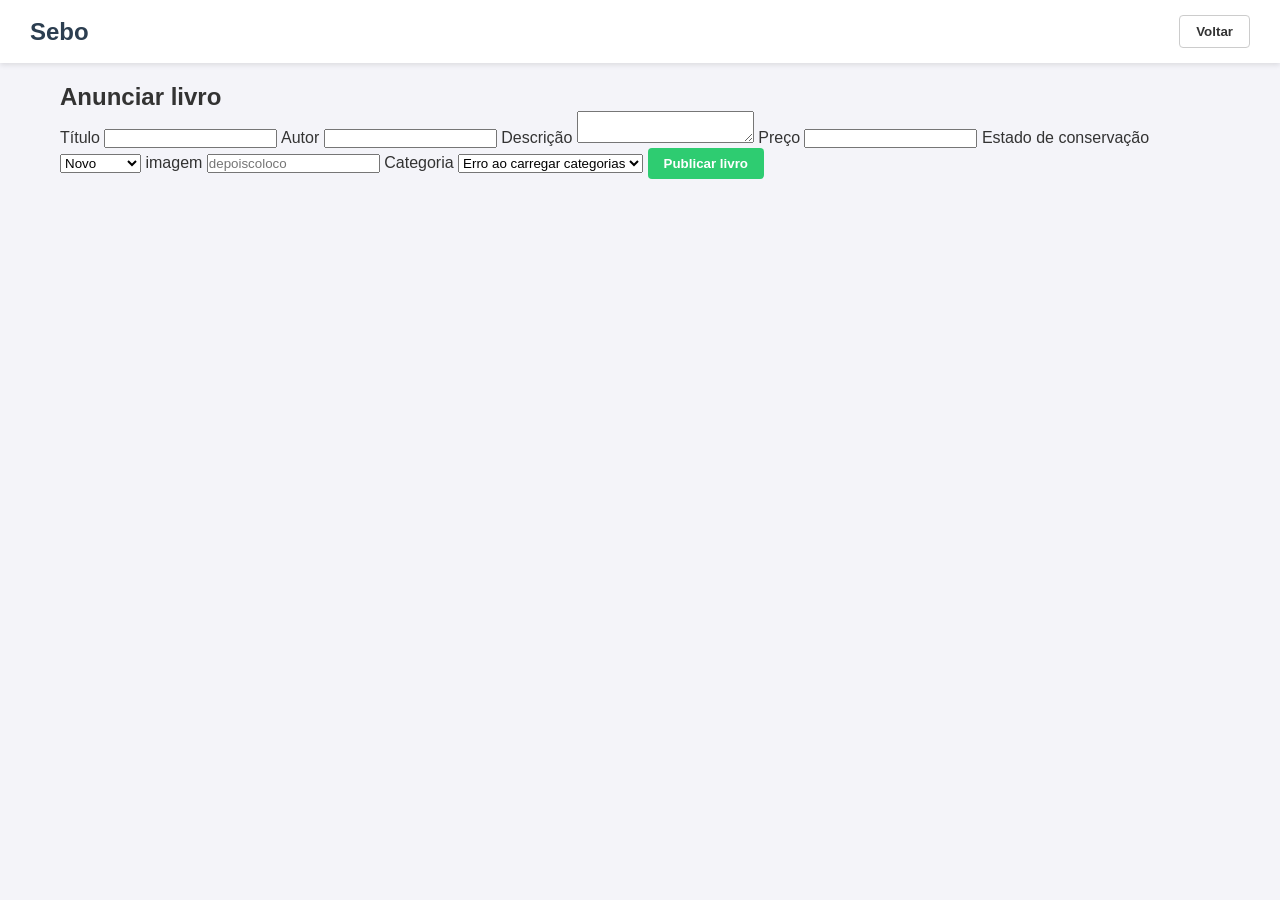
==== src/main/resources/static/anunciar.html @ da5d15d5 "frontend+ajustes+" ====
<!DOCTYPE html>
<html lang="pt-BR">

<head>
    <meta charset="UTF-8">
    <meta name="viewport" content="width=device-width, initial-scale=1.0">

    <title>Anunciar livro</title>

    <link rel="stylesheet" href="style.css">
</head>

<body>

    <header class="topo">

        <div class="logo">
         
            <h1>Sebo</h1>
        </div>

        <div class="acoes">
            <button class="btn-secundario" onclick="window.location.href='/'">
                Voltar
            </button>
        </div>

    </header>

    <main>

        <section class="formulario-section">

            <div class="formulario">

                <h2>Anunciar livro</h2>

                

                <form id="form-anuncio">

                    <label for="titulo">Título</label>
                    <input
                        type="text"
                        id="titulo"
                        
                    >

                    <label for="autor">Autor</label>
                    <input
                        type="text"
                        id="autor"
                        
                    >

                    <label for="descricao">Descrição</label>
                    <textarea
                        id="descricao"
                        
                    ></textarea>

                    <label for="preco">Preço</label>
                    <input
                        type="number"
                        id="preco"
                        step="0.01"
                        min="0"
                        required
                    >

                    <label for="estadoConservacao">Estado de conservação</label>
                    <select id="estadoConservacao" required>
                        
                        <option value="Novo">Novo</option>
                        <option value="Excelente">Excelente</option>
                        <option value="Bom">Bom</option>
                        <option value="Regular">Regular</option>
                        <option value="Ruim">Ruim</option>
                    </select>

                    <label for="imagem">imagem</label>
                    <input
                        type="text"
                        id="imagem"
                        placeholder="depoiscoloco"    
                    >

                    <label for="categoria">Categoria</label>
                    <select id="categoria" required>
                        <option value="">Carregando categorias..</option>
                    </select>

                    <button type="submit" class="btn-principal">
                        Publicar livro
                    </button>

                </form>

                <p id="mensagem"></p>

            </div>

        </section>

    </main>

    <script src="anunciar.js"></script>

</body>

</html>
---- src/main/resources/static/style.css ----
* {
    margin: 0;
    padding: 0;
    box-sizing: border-box;
    font-family: 'Segoe UI', Tahoma, Geneva, Verdana, sans-serif;
}

body {
    background-color: #f4f4f9;
    color: #333;
    display: flex;
    flex-direction: column;
    min-height: 100vh;
}

main {
    flex: 1;
    max-width: 1200px;
    width: 100%;
    margin: 0 auto;
    padding: 20px;
}


.topo {
    background-color: #ffffff;
    display: flex;
    align-items: center;
    justify-content: space-between;
    padding: 15px 30px;
    box-shadow: 0 2px 5px rgba(0, 0, 0, 0.1);
}

.logo h1 {
    font-size: 1.5rem;
    color: #2c3e50;
}


.busca {
    display: flex;
    gap: 8px;
    flex: 1;
    max-width: 400px;
    margin: 0 20px;
}

.busca input {
    width: 100%;
    padding: 8px 12px;
    border: 1px solid #ccc;
    border-radius: 4px;
    outline: none;
}

.busca button {
    padding: 8px 16px;
    background-color: #3498db;
    color: white;
    border: none;
    border-radius: 4px;
    cursor: pointer;
    transition: background 0.3s;
}

.busca button:hover {
    background-color: #2980b9;
}


.acoes {
    display: flex;
    gap: 10px;
}

.btn-principal, .btn-secundario {
    padding: 8px 16px;
    border-radius: 4px;
    font-weight: bold;
    cursor: pointer;
    transition: all 0.3s;
}

.btn-principal {
    background-color: #2ecc71;
    color: white;
    border: none;
}

.btn-principal:hover {
    background-color: #27ae60;
}

.btn-secundario {
    background-color: transparent;
    color: #333;
    border: 1px solid #ccc;
}

.btn-secundario:hover {
    background-color: #e2e2e2;
}


.hero {
    background-color: #eef2f5;
    padding: 40px 20px;
    text-align: center;
    border-radius: 8px;
    margin-bottom: 30px;
}


.livros-section {
    margin-top: 20px;
}

.section-header h2 {
    font-size: 1.4rem;
    margin-bottom: 15px;
    color: #2c3e50;
}


.lista-livros {
    display: grid;
    grid-template-columns: repeat(auto-fill, minmax(200px, 1fr));
    gap: 20px;
}


footer {
    background-color: #2c3e50;
    color: white;
    text-align: center;
    padding: 15px;
    margin-top: 40px;
}
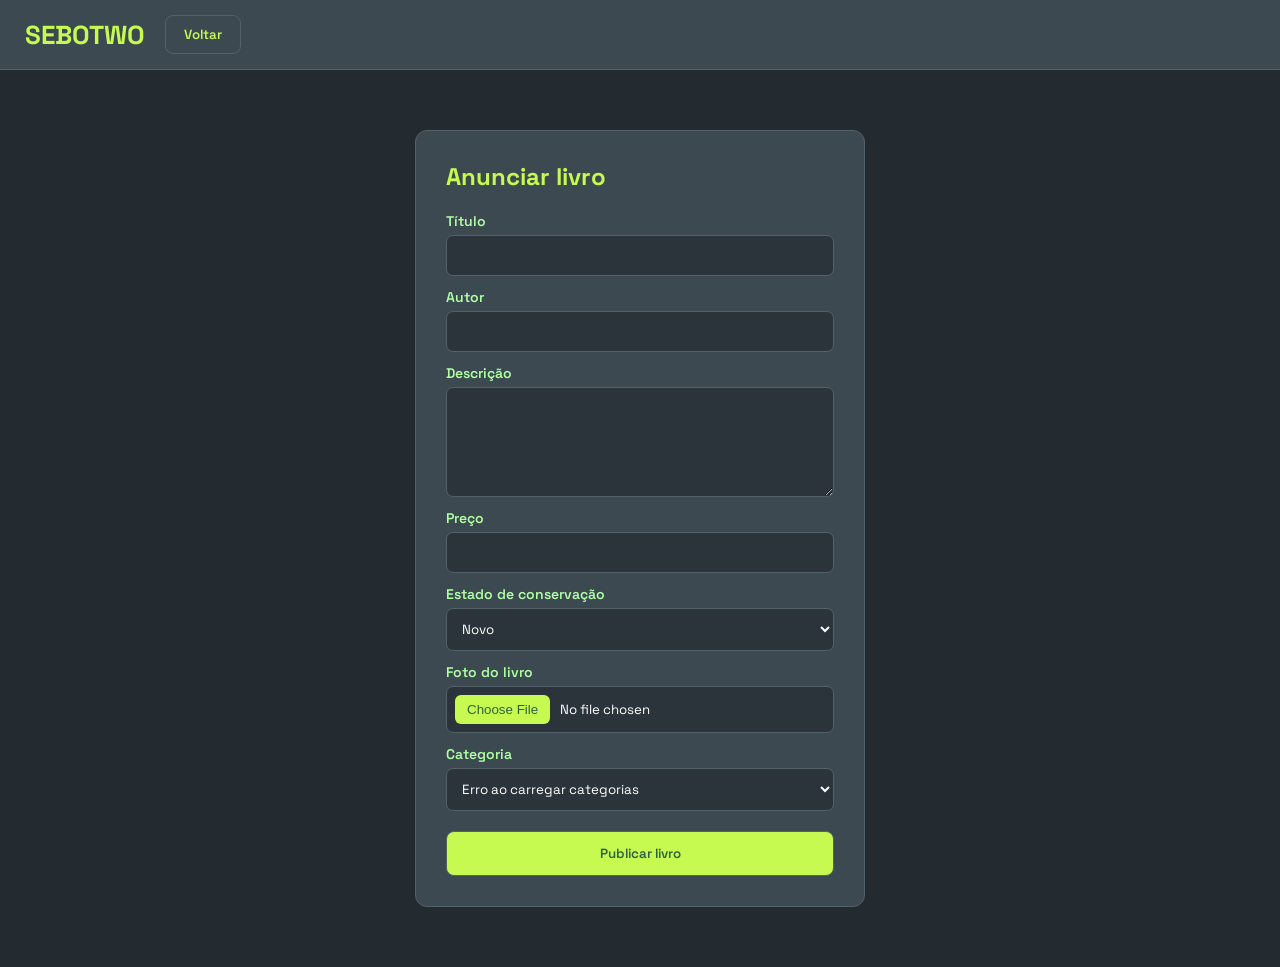
==== commit 28166ac3: "finalizando tudo ainda bem" ====
--- a/src/main/resources/static/anunciar.html
+++ b/src/main/resources/static/anunciar.html
@@ -16,7 +16,7 @@
 
         <div class="logo">
          
-            <h1>Sebo</h1>
+            <h1>SEBOTWO</h1>
         </div>
 
         <div class="acoes">
@@ -78,12 +78,13 @@
                         <option value="Ruim">Ruim</option>
                     </select>
 
-                    <label for="imagem">imagem</label>
+                    <label for="imagem">Foto do livro</label>
                     <input
-                        type="text"
+                        type="file"
                         id="imagem"
-                        placeholder="depoiscoloco"    
+                        accept="image/jpeg,image/png,image/webp"
                     >
+                    <img id="previa" alt="Prévia da foto do livro">
 
                     <label for="categoria">Categoria</label>
                     <select id="categoria" required>
--- a/src/main/resources/static/style.css
+++ b/src/main/resources/static/style.css
@@ -1,139 +1,635 @@
+@import url('https://fonts.googleapis.com/css2?family=Space+Grotesk:wght@400;500;600;700&display=swap');
 
 * {
-    margin: 0;
-    padding: 0;
-    box-sizing: border-box;
-    font-family: 'Segoe UI', Tahoma, Geneva, Verdana, sans-serif;
-}
+  box-sizing: border-box;
+  }
 
 body {
-    background-color: #f4f4f9;
-    color: #333;
-    display: flex;
-    flex-direction: column;
-    min-height: 100vh;
+margin: 0;
+min-height: 100vh;
+display: flex;
+flex-direction: column;
+font-family: 'Space Grotesk', sans-serif;
+background: #232b30;
+color: #f4f9f1;
 }
 
 main {
-    flex: 1;
-    max-width: 1200px;
-    width: 100%;
-    margin: 0 auto;
-    padding: 20px;
-}
-
+width: 100%;
+max-width: 1100px;
+margin: auto;
+padding: 20px;
+flex: 1;
+}
+
+img {
+max-width: 100%;
+display: block;
+}
+
+a {
+color: #b0ffa4;
+text-decoration: none;
+}
+
+a:hover {
+color: #c7fa50;
+}
+
+h1, h2, h3 {
+margin: 0;
+}
+
+p {
+margin: 0;
+}
+
+button {
+padding: 10px 18px;
+border: 1px solid #53616a;
+border-radius: 8px;
+font-family: inherit;
+font-weight: 600;
+cursor: pointer;
+}
+
+.btn-principal {
+background: #c7fa50;
+color: #2f613e;
+
+}
+
+.btn-principal:hover {
+background: #b0ffa4;
+}
+
+.btn-secundario {
+background: transparent;
+color: #c7fa50;
+}
+
+.btn-secundario:hover {
+background: #303a40;
+}
 
 .topo {
-    background-color: #ffffff;
-    display: flex;
-    align-items: center;
-    justify-content: space-between;
-    padding: 15px 30px;
-    box-shadow: 0 2px 5px rgba(0, 0, 0, 0.1);
+display: flex;
+align-items: center;
+gap: 20px;
+padding: 15px 25px;
+background: #3d4951;
+border-bottom: 1px solid #53616a;
 }
 
 .logo h1 {
-    font-size: 1.5rem;
-    color: #2c3e50;
-}
-
+color: #c7fa50;
+font-size: 26px;
+}
 
 .busca {
-    display: flex;
-    gap: 8px;
-    flex: 1;
-    max-width: 400px;
-    margin: 0 20px;
+display: flex;
+gap: 8px;
+flex: 1;
+max-width: 510px;
+margin: auto;
 }
 
 .busca input {
-    width: 100%;
-    padding: 8px 12px;
-    border: 1px solid #ccc;
-    border-radius: 4px;
-    outline: none;
+flex: 1;
+padding: 10px 14px;
+background: #2b343a;
+color: white;
+border: 1px solid #53616a;
+border-radius: 8px;
+font-family: inherit;
+}
+
+.busca input:focus {
+outline: none;
+border-color: #c7fa50;
 }
 
 .busca button {
-    padding: 8px 16px;
-    background-color: #3498db;
-    color: white;
-    border: none;
-    border-radius: 4px;
-    cursor: pointer;
-    transition: background 0.3s;
-}
-
-.busca button:hover {
-    background-color: #2980b9;
-}
-
+background: #b7eb8a;
+color: #2f613e;
+}
 
 .acoes {
-    display: flex;
-    gap: 10px;
-}
-
-.btn-principal, .btn-secundario {
-    padding: 8px 16px;
-    border-radius: 4px;
-    font-weight: bold;
-    cursor: pointer;
-    transition: all 0.3s;
-}
-
-.btn-principal {
-    background-color: #2ecc71;
-    color: white;
-    border: none;
-}
-
-.btn-principal:hover {
-    background-color: #27ae60;
-}
-
-.btn-secundario {
-    background-color: transparent;
-    color: #333;
-    border: 1px solid #ccc;
-}
-
-.btn-secundario:hover {
-    background-color: #e2e2e2;
-}
+display: flex;
+gap: 8px;
+}
+
 
 
 .hero {
-    background-color: #eef2f5;
-    padding: 40px 20px;
-    text-align: center;
-    border-radius: 8px;
-    margin-bottom: 30px;
-}
-
+  position: relative;
+  isolation: isolate;
+  overflow: hidden;
+  display: flex;
+  align-items: center;
+  margin: 18px 0 40px;
+  padding: 72px;
+
+  border: 1px solid rgba(112, 188, 89, 0.8);
+  border-radius: 12px;
+  box-shadow: 0 40px 80px -40px rgb(56, 90, 68);
+}
+
+.hero-video {
+  position: absolute;
+  inset: 0;
+  z-index: -2;
+  width: 100%;
+  height: 100%;
+  object-fit: cover;
+  pointer-events: none;
+}
+
+
+.hero::before {
+  content: "";
+  position: absolute;
+  inset: 0;
+  z-index: -1;
+  background:
+    linear-gradient(90deg, rgba(10, 33, 17, 0.92)0%, rgba(24, 32, 36, 0.6) 70%, rgba(24, 32, 36, 0.2) 100%),
+    linear-gradient(0deg, rgba(24, 32, 36, 0.55), transparent 95%);
+}
+
+
+.hero > div {
+  max-width: 560px;
+}
+
+
+
+
+
+
+.hero p {
+  max-width: 46ch;
+  margin-bottom: 28px;
+  color: var(--texto-2);
+  font-size: 18px;
+  line-height: 1.55;
+}
+
+.hero .btn-principal,
+.hero button {
+  padding: 14px 28px;
+  font-size: 15px;
+   
+}
+.botoes-hero {
+display: flex; gap: 15px; 
+}
 
 .livros-section {
-    margin-top: 20px;
+margin-top: 20px;
+}
+
+.section-header {
+margin-bottom: 20px;
 }
 
 .section-header h2 {
-    font-size: 1.4rem;
-    margin-bottom: 15px;
-    color: #2c3e50;
-}
-
+color: #c7fa50;
+font-size: 26px;
+}
+
+.section-header p {
+color: #aeb7b2;
+margin-top: 5px;
+}
 
 .lista-livros {
-    display: grid;
-    grid-template-columns: repeat(auto-fill, minmax(200px, 1fr));
-    gap: 20px;
-}
+display: grid;
+grid-template-columns: repeat(auto-fill, minmax(210px, 1fr));
+gap: 20px;
+}
+
+.lista-livros > p {
+text-align: center;
+padding: 30px;
+color: #aeb7b2;
+}
+
+.livro-card {
+overflow: hidden;
+background: #3d4951;
+border: 1px solid #53616a;
+border-radius: 12px;
+cursor: pointer;
+}
+
+.livro-card:hover {
+border-color: #c7fa50;
+}
+
+.livro-imagem {
+aspect-ratio: 3 / 4;
+display: flex;
+align-items: center;
+justify-content: center;
+background: #2b343a;
+}
+
+.livro-imagem img {
+width: 100%;
+height: 100%;
+object-fit: cover;
+}
+
+.livro-imagem span {
+color: #b0ffa4;
+}
+
+.livro-info {
+padding: 14px;
+background: #3d4951;
+border-top: 1px solid #53616a;
+}
+
+.livro-info h3 {
+color: #f4f9f1;
+font-size: 16px;
+margin-bottom: 5px;
+}
+
+.livro-info p {
+color: #aeb7b2;
+font-size: 13px;
+margin-bottom: 4px;
+}
+
+.livro-info .autor {
+color: #b0ffa4;
+}
+
+.livro-info .preco {
+color: #c7fa50;
+font-size: 19px;
+font-weight: bold;
+margin-top: 8px;
+}
+
+.livro-info .conservacao {
+font-size: 12px;
+}
+
+
+.formulario-section {
+display: flex;
+justify-content: center;
+padding: 40px 0;
+}
+
+.formulario {
+width: 100%;
+max-width: 450px;
+padding: 30px;
+background: #3d4951;
+border: 1px solid #53616a;
+border-radius: 12px;
+}
+
+.formulario h2 {
+color: #c7fa50;
+margin-bottom: 8px;
+}
+
+.formulario > p:first-of-type {
+color: #aeb7b2;
+font-size: 14px;
+margin-bottom: 20px;
+}
+
+.formulario form {
+display: flex;
+flex-direction: column;
+}
+
+.formulario label {
+margin: 12px 0 5px;
+color: #b0ffa4;
+font-size: 14px;
+font-weight: 600;
+}
+
+.formulario input,
+.formulario select,
+.formulario textarea {
+width: 100%;
+padding: 11px;
+background: #2b343a;
+color: white;
+border: 1px solid #53616a;
+border-radius: 7px;
+font-family: inherit;
+}
+
+.formulario input:focus,
+.formulario select:focus,
+.formulario textarea:focus {
+outline: none;
+border-color: #c7fa50;
+}
+
+.formulario textarea {
+min-height: 110px;
+resize: vertical;
+}
+
+.formulario input[type="file"] {
+padding: 8px;
+}
+
+.formulario input[type="file"]::file-selector-button {
+padding: 7px 12px;
+margin-right: 10px;
+background: #c7fa50;
+color: #2f613e;
+border: none;
+border-radius: 6px;
+cursor: pointer;
+}
+
+#previa {
+display: none;
+width: 180px;
+aspect-ratio: 3 / 4;
+object-fit: cover;
+margin-top: 10px;
+border-radius: 8px;
+}
+
+#estado-lista {
+display: block;
+}
+
+.formulario form .btn-principal {
+width: 100%;
+margin-top: 20px;
+padding: 13px;
+}
+
+.formulario > p:last-child {
+margin-top: 16px;
+text-align: center;
+color: #aeb7b2;
+font-size: 14px;
+}
+
+
+#mensagem {
+margin-top: 15px;
+text-align: center;
+color: #b0ffa4;
+font-size: 14px;
+}
+
+#mensagem.erro,
+#mensagem.error {
+color: #ff9c8a;
+}
+
+#mensagem:empty {
+display: none;
+}
+
+
+
+
+.detalhes-livro {
+margin-top: 30px;
+}
+
+.detalhes-livro > p {
+text-align: center;
+padding: 40px;
+color: #aeb7b2;
+}
+
+
+
+.livro-detalhe {
+display: grid;
+grid-template-columns: 320px 1fr;
+gap: 30px;
+padding: 25px;
+background: #3d4951;
+border: 1px solid #53616a;
+border-radius: 12px;
+}
+
+.livro-detalhe-imagem {
+aspect-ratio: 3 / 4;
+display: flex;
+align-items: center;
+justify-content: center;
+overflow: hidden;
+background: #2b343a;
+border-radius: 8px;
+color: #b0ffa4;
+}
+
+
+
+
+.livro-detalhe-imagem img {
+width: 100%;
+height: 100%;
+object-fit: cover;
+}
+
+
+.livro-detalhe-info {
+display: flex;
+flex-direction: column;
+gap: 10px;
+}
+
+.livro-detalhe-info h2 {
+color: #c7fa50;
+font-size: 34px;
+}
+
+.livro-detalhe-info h3 {
+color: #b0ffa4;
+font-size: 15px;
+}
+
+.livro-detalhe-info p {
+color: #c5ccc7;
+}
+
+.livro-detalhe-info strong {
+color: white;
+}
+
+.livro-detalhe-info .categoria {
+align-self: flex-start;
+padding: 4px 10px;
+background: #b7eb8a;
+color: #2f613e;
+border-radius: 15px;
+font-size: 13px;
+font-weight: bold;
+}
+
+.livro-detalhe-info .autor {
+color: #b0ffa4;
+font-size: 18px;
+}
+
+.livro-detalhe-info .preco {
+align-self: flex-start;
+padding: 6px 12px;
+background: #c7fa50;
+color: #2f613e;
+border-radius: 6px;
+font-size: 24px;
+font-weight: bold;
+}
+
+.livro-detalhe-info .vendedor {
+padding: 15px;
+background: #2b343a;
+border: 1px solid #53616a;
+border-radius: 8px;
+}
+
+.btn-interesse {
+align-self: flex-start;
+margin-top: 8px;
+}
+
+
+.meusanuncios .livro-card {
+cursor: default;
+}
+
+.meusanuncios .livro-imagem {
+position: relative;
+cursor: pointer;
+}
+
+
+
+
+.livro-imagem .selo-vendido {
+position: absolute;
+top: 10px;
+left: 10px;
+padding: 4px 9px;
+background: #c7fa50;
+color: #2f613e;
+border-radius: 6px;
+font-size: 12px;
+font-weight: bold;
+}
+
+.livro-card.vendido .livro-imagem img {
+opacity: 0.45;
+filter: grayscale(0.6);
+}
+
+.livro-acoes {
+display: flex;
+gap: 8px;
+margin-top: 10px;
+}
+
+.livro-acoes button {
+flex: 1;
+padding: 8px;
+font-size: 13px;
+}
+
+.btn-perigo {
+background: transparent;
+color: #ff9c8a;
+border-color: #ff9c8a;
+}
+
+.btn-perigo:hover {
+background: #ff9c8a;
+color: #232b30;
+}
+
+
+
 
 
 footer {
-    background-color: #2c3e50;
-    color: white;
-    text-align: center;
-    padding: 15px;
-    margin-top: 40px;
-}+padding: 20px;
+text-align: center;
+background: #3d4951;
+border-top: 1px solid #53616a;
+color: #aeb7b2;
+font-size: 14px;
+}
+
+
+
+
+
+
+
+
+
+
+
+
+
+
+@media (max-width: 860px) {
+.topo {
+flex-wrap: wrap;
+}
+
+.busca {
+    order: 3;
+    flex-basis: 100%;
+    max-width: none;
+}
+
+.livro-detalhe {
+    grid-template-columns: 1fr;
+}
+
+
+
+
+@media (max-width: 560px) {
+main {
+padding: 16px;
+}
+
+
+.topo {
+    padding: 12px 16px;
+}
+
+.hero {
+    padding: 35px 22px;
+}
+
+.hero h2 {
+    font-size: 32px;
+}
+
+.formulario {
+    padding: 25px 20px;
+}
+
+.lista-livros {
+    grid-template-columns: repeat(2, 1fr);
+    gap: 12px;
+}
+
+.acoes button {
+    padding: 9px 12px;
+}
+
+}}
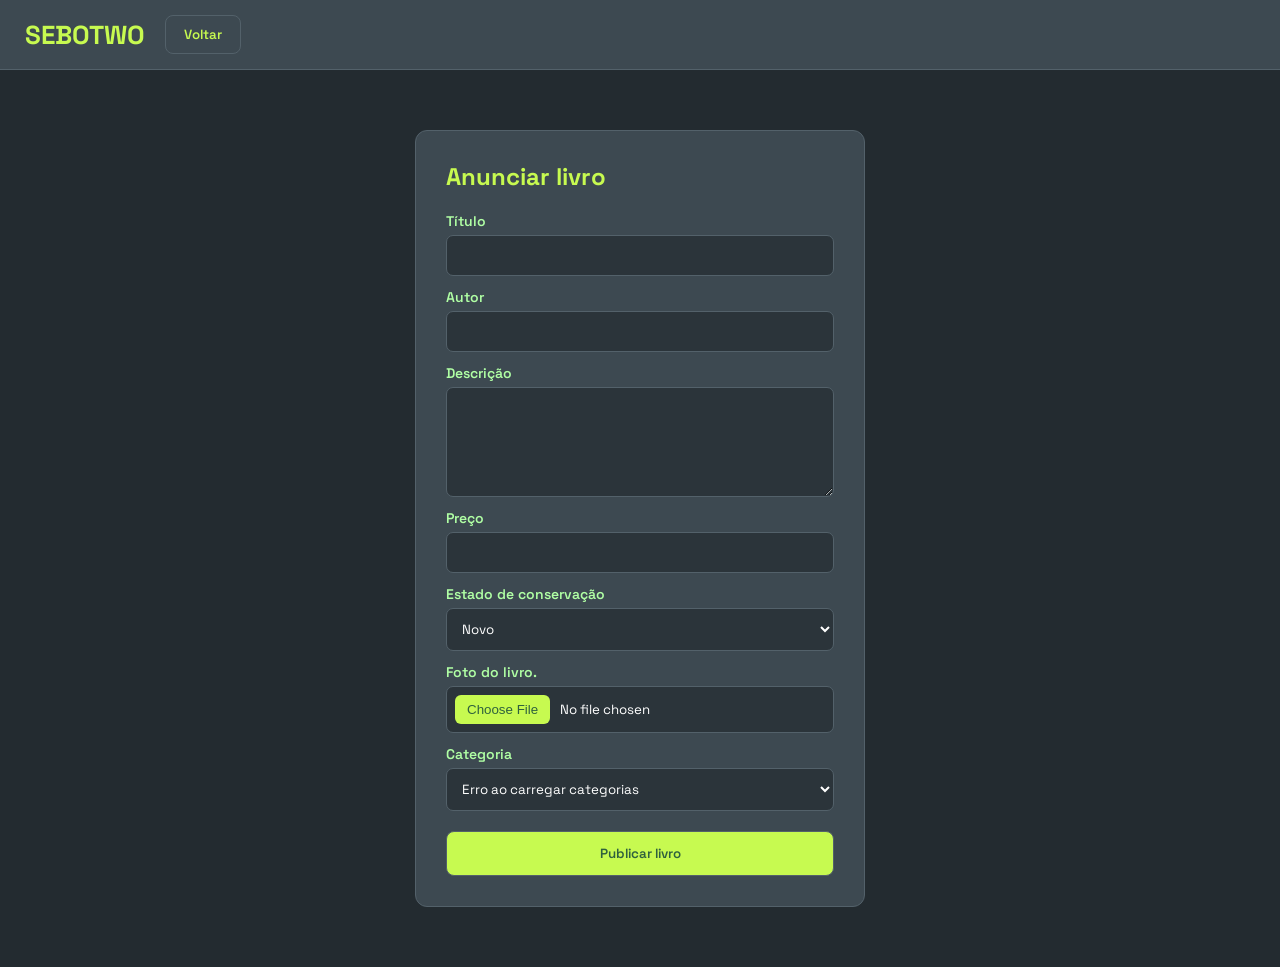
==== commit fc75d000: "detalhes" ====
--- a/src/main/resources/static/anunciar.html
+++ b/src/main/resources/static/anunciar.html
@@ -78,7 +78,7 @@
                         <option value="Ruim">Ruim</option>
                     </select>
 
-                    <label for="imagem">Foto do livro</label>
+                    <label for="imagem">Foto do livro.</label>
                     <input
                         type="file"
                         id="imagem"
--- a/src/main/resources/static/style.css
+++ b/src/main/resources/static/style.css
@@ -13,6 +13,16 @@
 background: #232b30;
 color: #f4f9f1;
 }
+
+
+
+
+
+
+
+
+
+
 
 main {
 width: 100%;
@@ -315,6 +325,14 @@
 font-size: 14px;
 font-weight: 600;
 }
+
+
+
+
+
+
+
+
 
 .formulario input,
 .formulario select,
@@ -328,6 +346,8 @@
 font-family: inherit;
 }
 
+
+
 .formulario input:focus,
 .formulario select:focus,
 .formulario textarea:focus {
@@ -529,6 +549,22 @@
 font-weight: bold;
 }
 
+
+
+
+
+
+
+
+
+
+
+
+
+
+
+
+
 .livro-card.vendido .livro-imagem img {
 opacity: 0.45;
 filter: grayscale(0.6);
@@ -545,6 +581,12 @@
 padding: 8px;
 font-size: 13px;
 }
+
+
+
+
+
+
 
 .btn-perigo {
 background: transparent;
@@ -575,6 +617,8 @@
 
 
 
+  
+
 
 
 
@@ -590,7 +634,7 @@
 
 .busca {
     order: 3;
-    flex-basis: 100%;
+    flex-basis: 100%;  
     max-width: none;
 }
 
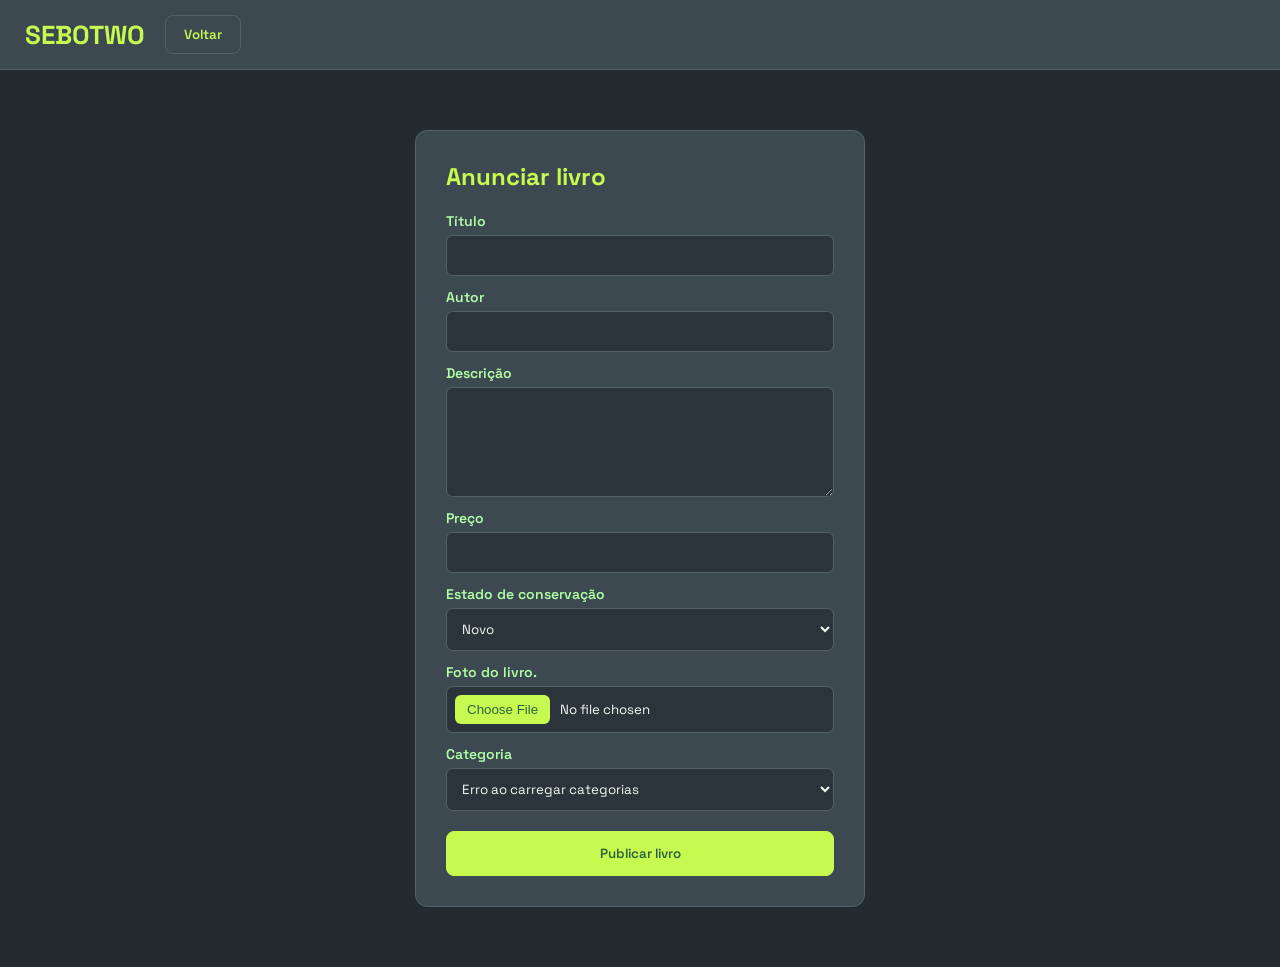
==== commit bec29cd9: "Preparar projeto Sebo para hospedagem" ====
--- a/src/main/resources/static/anunciar.html
+++ b/src/main/resources/static/anunciar.html
@@ -106,6 +106,7 @@
     </main>
 
     <script src="anunciar.js"></script>
+    <script src="tema.js"></script>
 
 </body>
 
--- a/src/main/resources/static/style.css
+++ b/src/main/resources/static/style.css
@@ -1,135 +1,162 @@
 @import url('https://fonts.googleapis.com/css2?family=Space+Grotesk:wght@400;500;600;700&display=swap');
+
+:root {
+  --bg-body: #232b30;
+  --bg-surface: #3d4951;
+  --bg-input: #2b343a;
+  --bg-hover: #303a40;
+  --borda: #53616a;
+  --texto-1: #f4f9f1;
+  --texto-2: #aeb7b2;
+  --texto-3: #c5ccc7;
+  --texto-destaque: #c7fa50;
+  --texto-suave: #b0ffa4;
+  --btn-bg: #c7fa50;
+  --btn-hover: #b0ffa4;
+  --btn-texto: #2f613e;
+  --chip-sec: #b7eb8a;
+  --perigo: #ff9c8a;
+}
+html.modo-claro,
+body.modo-claro {
+  --bg-body: #f4f7f5;
+  --bg-surface: #ffffff;
+  --bg-input: #eef2ef;
+  --bg-hover: #e2e8e4;
+  --borda: #cbd5cf;
+  --texto-1: #1b2420;
+  --texto-2: #526059;
+  --texto-3: #3b4741;
+  --texto-destaque: #2f613e;
+  --texto-suave: #3a754c;
+  --btn-bg: #2f613e;
+  --btn-hover: #244d30;
+  --btn-texto: #c7fa50;
+  --chip-sec: #d4f2bc;
+  --perigo: #d9432e;
+}
 
 * {
   box-sizing: border-box;
-  }
+}
 
 body {
-margin: 0;
-min-height: 100vh;
-display: flex;
-flex-direction: column;
-font-family: 'Space Grotesk', sans-serif;
-background: #232b30;
-color: #f4f9f1;
-}
-
-
-
-
-
-
-
-
-
-
+  margin: 0;
+  min-height: 100vh;
+  display: flex;
+  flex-direction: column;
+  font-family: 'Space Grotesk', sans-serif;
+  background: var(--bg-body);
+  color: var(--texto-1);
+ 
+}
 
 main {
-width: 100%;
-max-width: 1100px;
-margin: auto;
-padding: 20px;
-flex: 1;
+  width: 100%;
+  max-width: 1100px;
+  margin: auto;
+  padding: 20px;
+  flex: 1;
 }
 
 img {
-max-width: 100%;
-display: block;
+  max-width: 100%;
+  display: block;
 }
 
 a {
-color: #b0ffa4;
-text-decoration: none;
+  color: var(--texto-suave);
+  text-decoration: none;
 }
 
 a:hover {
-color: #c7fa50;
+  color: var(--texto-destaque);
 }
 
 h1, h2, h3 {
-margin: 0;
+  margin: 0;
 }
 
 p {
-margin: 0;
+  margin: 0;
 }
 
 button {
-padding: 10px 18px;
-border: 1px solid #53616a;
-border-radius: 8px;
-font-family: inherit;
-font-weight: 600;
-cursor: pointer;
+  padding: 10px 18px;
+  border: 1px solid var(--borda);
+  border-radius: 8px;
+  font-family: inherit;
+  font-weight: 600;
+  cursor: pointer;
+  transition: background 0.2s, color 0.2s, border-color 0.2s;
 }
 
 .btn-principal {
-background: #c7fa50;
-color: #2f613e;
-
+  background: var(--btn-bg);
+  color: var(--btn-texto);
+  border-color: var(--btn-bg);
 }
 
 .btn-principal:hover {
-background: #b0ffa4;
+  background: var(--btn-hover);
+  border-color: var(--btn-hover);
 }
 
 .btn-secundario {
-background: transparent;
-color: #c7fa50;
+  background: transparent;
+  color: var(--texto-destaque);
 }
 
 .btn-secundario:hover {
-background: #303a40;
+  background: var(--bg-hover);
 }
 
 .topo {
-display: flex;
-align-items: center;
-gap: 20px;
-padding: 15px 25px;
-background: #3d4951;
-border-bottom: 1px solid #53616a;
+  display: flex;
+  align-items: center;
+  gap: 20px;
+  padding: 15px 25px;
+  background: var(--bg-surface);
+  border-bottom: 1px solid var(--borda);
 }
 
 .logo h1 {
-color: #c7fa50;
-font-size: 26px;
+  color: var(--texto-destaque);
+  font-size: 26px;
 }
 
 .busca {
-display: flex;
-gap: 8px;
-flex: 1;
-max-width: 510px;
-margin: auto;
+  display: flex;
+  gap: 8px;
+  flex: 1;
+  max-width: 510px;
+  margin: auto;
 }
 
 .busca input {
-flex: 1;
-padding: 10px 14px;
-background: #2b343a;
-color: white;
-border: 1px solid #53616a;
-border-radius: 8px;
-font-family: inherit;
+  flex: 1;
+  padding: 10px 14px;
+  background: var(--bg-input);
+  color: var(--texto-1);
+  border: 1px solid var(--borda);
+  border-radius: 8px;
+  font-family: inherit;
 }
 
 .busca input:focus {
-outline: none;
-border-color: #c7fa50;
+  outline: none;
+  border-color: var(--texto-destaque);
 }
 
 .busca button {
-background: #b7eb8a;
-color: #2f613e;
+  background: var(--chip-sec);
+  color: #2f613e;
 }
 
 .acoes {
-display: flex;
-gap: 8px;
-}
-
-
+  display: flex;
+  gap: 8px;
+}
 
 .hero {
   position: relative;
@@ -139,10 +166,10 @@
   align-items: center;
   margin: 18px 0 40px;
   padding: 72px;
-
   border: 1px solid rgba(112, 188, 89, 0.8);
   border-radius: 12px;
   box-shadow: 0 40px 80px -40px rgb(56, 90, 68);
+  color: #f4f9f1;
 }
 
 .hero-video {
@@ -155,31 +182,24 @@
   pointer-events: none;
 }
 
-
 .hero::before {
   content: "";
   position: absolute;
   inset: 0;
   z-index: -1;
   background:
-    linear-gradient(90deg, rgba(10, 33, 17, 0.92)0%, rgba(24, 32, 36, 0.6) 70%, rgba(24, 32, 36, 0.2) 100%),
+    linear-gradient(90deg, rgba(10, 33, 17, 0.92) 0%, rgba(24, 32, 36, 0.6) 70%, rgba(24, 32, 36, 0.2) 100%),
     linear-gradient(0deg, rgba(24, 32, 36, 0.55), transparent 95%);
 }
-
 
 .hero > div {
   max-width: 560px;
 }
-
-
-
-
-
 
 .hero p {
   max-width: 46ch;
   margin-bottom: 28px;
-  color: var(--texto-2);
+  color: #d6dfd9;
   font-size: 18px;
   line-height: 1.55;
 }
@@ -188,492 +208,471 @@
 .hero button {
   padding: 14px 28px;
   font-size: 15px;
-   
-}
+}
+
+.hero .btn-principal {
+  background: #c7fa50;
+  color: #2f613e;
+  border-color: #c7fa50;
+}
+
+.hero .btn-secundario {
+  color: #c7fa50;
+}
+
 .botoes-hero {
-display: flex; gap: 15px; 
+  display: flex;
+  gap: 15px;
 }
 
 .livros-section {
-margin-top: 20px;
+  margin-top: 20px;
 }
 
 .section-header {
-margin-bottom: 20px;
+  margin-bottom: 20px;
 }
 
 .section-header h2 {
-color: #c7fa50;
-font-size: 26px;
+  color: var(--texto-destaque);
+  font-size: 26px;
 }
 
 .section-header p {
-color: #aeb7b2;
-margin-top: 5px;
+  color: var(--texto-2);
+  margin-top: 5px;
 }
 
 .lista-livros {
-display: grid;
-grid-template-columns: repeat(auto-fill, minmax(210px, 1fr));
-gap: 20px;
+  display: grid;
+  grid-template-columns: repeat(auto-fill, minmax(210px, 1fr));
+  gap: 20px;
 }
 
 .lista-livros > p {
-text-align: center;
-padding: 30px;
-color: #aeb7b2;
+  text-align: center;
+  padding: 30px;
+  color: var(--texto-2);
 }
 
 .livro-card {
-overflow: hidden;
-background: #3d4951;
-border: 1px solid #53616a;
-border-radius: 12px;
-cursor: pointer;
+  overflow: hidden;
+  background: var(--bg-surface);
+  border: 1px solid var(--borda);
+  border-radius: 12px;
+  cursor: pointer;
 }
 
 .livro-card:hover {
-border-color: #c7fa50;
+  border-color: var(--texto-destaque);
 }
 
 .livro-imagem {
-aspect-ratio: 3 / 4;
-display: flex;
-align-items: center;
-justify-content: center;
-background: #2b343a;
+  aspect-ratio: 3 / 4;
+  display: flex;
+  align-items: center;
+  justify-content: center;
+  background: var(--bg-input);
 }
 
 .livro-imagem img {
-width: 100%;
-height: 100%;
-object-fit: cover;
+  width: 100%;
+  height: 100%;
+  object-fit: cover;
 }
 
 .livro-imagem span {
-color: #b0ffa4;
+  color: var(--texto-suave);
 }
 
 .livro-info {
-padding: 14px;
-background: #3d4951;
-border-top: 1px solid #53616a;
+  padding: 14px;
+  background: var(--bg-surface);
+  border-top: 1px solid var(--borda);
 }
 
 .livro-info h3 {
-color: #f4f9f1;
-font-size: 16px;
-margin-bottom: 5px;
+  color: var(--texto-1);
+  font-size: 16px;
+  margin-bottom: 5px;
 }
 
 .livro-info p {
-color: #aeb7b2;
-font-size: 13px;
-margin-bottom: 4px;
+  color: var(--texto-2);
+  font-size: 13px;
+  margin-bottom: 4px;
 }
 
 .livro-info .autor {
-color: #b0ffa4;
+  color: var(--texto-suave);
 }
 
 .livro-info .preco {
-color: #c7fa50;
-font-size: 19px;
-font-weight: bold;
-margin-top: 8px;
+  color: var(--texto-destaque);
+  font-size: 19px;
+  font-weight: bold;
+  margin-top: 8px;
 }
 
 .livro-info .conservacao {
-font-size: 12px;
-}
-
+  font-size: 12px;
+}
 
 .formulario-section {
-display: flex;
-justify-content: center;
-padding: 40px 0;
+  display: flex;
+  justify-content: center;
+  padding: 40px 0;
 }
 
 .formulario {
-width: 100%;
-max-width: 450px;
-padding: 30px;
-background: #3d4951;
-border: 1px solid #53616a;
-border-radius: 12px;
+  width: 100%;
+  max-width: 450px;
+  padding: 30px;
+  background: var(--bg-surface);
+  border: 1px solid var(--borda);
+  border-radius: 12px;
 }
 
 .formulario h2 {
-color: #c7fa50;
-margin-bottom: 8px;
+  color: var(--texto-destaque);
+  margin-bottom: 8px;
 }
 
 .formulario > p:first-of-type {
-color: #aeb7b2;
-font-size: 14px;
-margin-bottom: 20px;
+  color: var(--texto-2);
+  font-size: 14px;
+  margin-bottom: 20px;
 }
 
 .formulario form {
-display: flex;
-flex-direction: column;
+  display: flex;
+  flex-direction: column;
 }
 
 .formulario label {
-margin: 12px 0 5px;
-color: #b0ffa4;
-font-size: 14px;
-font-weight: 600;
-}
-
-
-
-
-
-
-
-
+  margin: 12px 0 5px;
+  color: var(--texto-suave);
+  font-size: 14px;
+  font-weight: 600;
+}
 
 .formulario input,
 .formulario select,
 .formulario textarea {
-width: 100%;
-padding: 11px;
-background: #2b343a;
-color: white;
-border: 1px solid #53616a;
-border-radius: 7px;
-font-family: inherit;
-}
-
-
+  width: 100%;
+  padding: 11px;
+  background: var(--bg-input);
+  color: var(--texto-1);
+  border: 1px solid var(--borda);
+  border-radius: 7px;
+  font-family: inherit;
+}
 
 .formulario input:focus,
 .formulario select:focus,
 .formulario textarea:focus {
-outline: none;
-border-color: #c7fa50;
+  outline: none;
+  border-color: var(--texto-destaque);
 }
 
 .formulario textarea {
-min-height: 110px;
-resize: vertical;
+  min-height: 110px;
+  resize: vertical;
 }
 
 .formulario input[type="file"] {
-padding: 8px;
+  padding: 8px;
 }
 
 .formulario input[type="file"]::file-selector-button {
-padding: 7px 12px;
-margin-right: 10px;
-background: #c7fa50;
-color: #2f613e;
-border: none;
-border-radius: 6px;
-cursor: pointer;
+  padding: 7px 12px;
+  margin-right: 10px;
+  background: var(--btn-bg);
+  color: var(--btn-texto);
+  border: none;
+  border-radius: 6px;
+  cursor: pointer;
 }
 
 #previa {
-display: none;
-width: 180px;
-aspect-ratio: 3 / 4;
-object-fit: cover;
-margin-top: 10px;
-border-radius: 8px;
+  display: none;
+  width: 180px;
+  aspect-ratio: 3 / 4;
+  object-fit: cover;
+  margin-top: 10px;
+  border-radius: 8px;
 }
 
 #estado-lista {
-display: block;
+  display: block;
 }
 
 .formulario form .btn-principal {
-width: 100%;
-margin-top: 20px;
-padding: 13px;
+  width: 100%;
+  margin-top: 20px;
+  padding: 13px;
 }
 
 .formulario > p:last-child {
-margin-top: 16px;
-text-align: center;
-color: #aeb7b2;
-font-size: 14px;
-}
-
+  margin-top: 16px;
+  text-align: center;
+  color: var(--texto-2);
+  font-size: 14px;
+}
 
 #mensagem {
-margin-top: 15px;
-text-align: center;
-color: #b0ffa4;
-font-size: 14px;
+  margin-top: 15px;
+  text-align: center;
+  color: var(--texto-suave);
+  font-size: 14px;
 }
 
 #mensagem.erro,
 #mensagem.error {
-color: #ff9c8a;
+  color: var(--perigo);
 }
 
 #mensagem:empty {
-display: none;
-}
-
-
-
+  display: none;
+}
 
 .detalhes-livro {
-margin-top: 30px;
+  margin-top: 30px;
 }
 
 .detalhes-livro > p {
-text-align: center;
-padding: 40px;
-color: #aeb7b2;
-}
-
-
+  text-align: center;
+  padding: 40px;
+  color: var(--texto-2);
+}
 
 .livro-detalhe {
-display: grid;
-grid-template-columns: 320px 1fr;
-gap: 30px;
-padding: 25px;
-background: #3d4951;
-border: 1px solid #53616a;
-border-radius: 12px;
+  display: grid;
+  grid-template-columns: 320px 1fr;
+  gap: 30px;
+  padding: 25px;
+  background: var(--bg-surface);
+  border: 1px solid var(--borda);
+  border-radius: 12px;
 }
 
 .livro-detalhe-imagem {
-aspect-ratio: 3 / 4;
-display: flex;
-align-items: center;
-justify-content: center;
-overflow: hidden;
-background: #2b343a;
-border-radius: 8px;
-color: #b0ffa4;
-}
-
-
-
+  aspect-ratio: 3 / 4;
+  display: flex;
+  align-items: center;
+  justify-content: center;
+  overflow: hidden;
+  background: var(--bg-input);
+  border-radius: 8px;
+  color: var(--texto-suave);
+}
 
 .livro-detalhe-imagem img {
-width: 100%;
-height: 100%;
-object-fit: cover;
-}
-
+  width: 100%;
+  height: 100%;
+  object-fit: cover;
+}
 
 .livro-detalhe-info {
-display: flex;
-flex-direction: column;
-gap: 10px;
+  display: flex;
+  flex-direction: column;
+  gap: 10px;
 }
 
 .livro-detalhe-info h2 {
-color: #c7fa50;
-font-size: 34px;
+  color: var(--texto-destaque);
+  font-size: 34px;
 }
 
 .livro-detalhe-info h3 {
-color: #b0ffa4;
-font-size: 15px;
+  color: var(--texto-suave);
+  font-size: 15px;
 }
 
 .livro-detalhe-info p {
-color: #c5ccc7;
+  color: var(--texto-3);
 }
 
 .livro-detalhe-info strong {
-color: white;
+  color: var(--texto-1);
 }
 
 .livro-detalhe-info .categoria {
-align-self: flex-start;
-padding: 4px 10px;
-background: #b7eb8a;
-color: #2f613e;
-border-radius: 15px;
-font-size: 13px;
-font-weight: bold;
+  align-self: flex-start;
+  padding: 4px 10px;
+  background: var(--chip-sec);
+  color: #2f613e;
+  border-radius: 15px;
+  font-size: 13px;
+  font-weight: bold;
 }
 
 .livro-detalhe-info .autor {
-color: #b0ffa4;
-font-size: 18px;
+  color: var(--texto-suave);
+  font-size: 18px;
 }
 
 .livro-detalhe-info .preco {
-align-self: flex-start;
-padding: 6px 12px;
-background: #c7fa50;
-color: #2f613e;
-border-radius: 6px;
-font-size: 24px;
-font-weight: bold;
+  align-self: flex-start;
+  padding: 6px 12px;
+  background: var(--btn-bg);
+  color: var(--btn-texto);
+  border-radius: 6px;
+  font-size: 24px;
+  font-weight: bold;
 }
 
 .livro-detalhe-info .vendedor {
-padding: 15px;
-background: #2b343a;
-border: 1px solid #53616a;
-border-radius: 8px;
+  padding: 15px;
+  background: var(--bg-input);
+  border: 1px solid var(--borda);
+  border-radius: 8px;
 }
 
 .btn-interesse {
-align-self: flex-start;
-margin-top: 8px;
-}
-
+  align-self: flex-start;
+  margin-top: 8px;
+}
 
 .meusanuncios .livro-card {
-cursor: default;
+  cursor: default;
 }
 
 .meusanuncios .livro-imagem {
-position: relative;
-cursor: pointer;
-}
-
-
-
+  position: relative;
+  cursor: pointer;
+}
 
 .livro-imagem .selo-vendido {
-position: absolute;
-top: 10px;
-left: 10px;
-padding: 4px 9px;
-background: #c7fa50;
-color: #2f613e;
-border-radius: 6px;
-font-size: 12px;
-font-weight: bold;
-}
-
-
-
-
-
-
-
-
-
-
-
-
-
-
-
-
+  position: absolute;
+  top: 10px;
+  left: 10px;
+  padding: 4px 9px;
+  background: #c7fa50;
+  color: #2f613e;
+  border-radius: 6px;
+  font-size: 12px;
+  font-weight: bold;
+}
 
 .livro-card.vendido .livro-imagem img {
-opacity: 0.45;
-filter: grayscale(0.6);
+  opacity: 0.45;
+  filter: grayscale(0.6);
 }
 
 .livro-acoes {
-display: flex;
-gap: 8px;
-margin-top: 10px;
+  display: flex;
+  gap: 8px;
+  margin-top: 10px;
 }
 
 .livro-acoes button {
-flex: 1;
-padding: 8px;
-font-size: 13px;
-}
-
-
-
-
-
-
+  flex: 1;
+  padding: 8px;
+  font-size: 13px;
+}
 
 .btn-perigo {
-background: transparent;
-color: #ff9c8a;
-border-color: #ff9c8a;
+  background: transparent;
+  color: var(--perigo);
+  border-color: var(--perigo);
 }
 
 .btn-perigo:hover {
-background: #ff9c8a;
-color: #232b30;
-}
-
-
-
-
+  background: var(--perigo);
+  color: var(--bg-body);
+}
 
 footer {
-padding: 20px;
-text-align: center;
-background: #3d4951;
-border-top: 1px solid #53616a;
-color: #aeb7b2;
-font-size: 14px;
-}
-
-
-
-
-
-
-  
-
-
-
-
-
-
-
-
+  padding: 20px;
+  text-align: center;
+  background: var(--bg-surface);
+  border-top: 1px solid var(--borda);
+  color: var(--texto-2);
+  font-size: 14px;
+}
+
+.filtros {
+  display: flex;
+  flex-wrap: wrap;
+  gap: 8px;
+  margin-bottom: 20px;
+}
+
+.chip {
+  padding: 7px 14px;
+  background: var(--bg-input);
+  color: var(--texto-1);
+  border: 1px solid var(--borda);
+  border-radius: 999px;
+  font-size: 14px;
+  font-weight: 500;
+}
+
+.chip:hover {
+  border-color: var(--texto-destaque);
+}
+
+.chip.ativo {
+  background: var(--btn-bg);
+  color: var(--btn-texto);
+  border-color: var(--btn-bg);
+  font-weight: 700;
+}
 
 @media (max-width: 860px) {
-.topo {
-flex-wrap: wrap;
-}
-
-.busca {
+  .topo {
+    flex-wrap: wrap;
+  }
+
+  .busca {
     order: 3;
-    flex-basis: 100%;  
+    flex-basis: 100%;
     max-width: none;
-}
-
-.livro-detalhe {
+  }
+
+  .livro-detalhe {
     grid-template-columns: 1fr;
-}
-
-
-
+  }
+}
 
 @media (max-width: 560px) {
-main {
-padding: 16px;
-}
-
-
-.topo {
+  main {
+    padding: 16px;
+  }
+
+  .topo {
     padding: 12px 16px;
-}
-
-.hero {
+  }
+
+  .hero {
     padding: 35px 22px;
-}
-
-.hero h2 {
+  }
+
+  .hero h2 {
     font-size: 32px;
-}
-
-.formulario {
+  }
+
+  .formulario {
     padding: 25px 20px;
-}
-
-.lista-livros {
+  }
+
+  .lista-livros {
     grid-template-columns: repeat(2, 1fr);
     gap: 12px;
-}
-
-.acoes button {
+  }
+
+  .acoes button {
     padding: 9px 12px;
-}
-
-}}+  }
+
+  .filtros {
+    flex-wrap: nowrap;
+    overflow-x: auto;
+    padding-bottom: 6px;
+  }
+
+  .chip {
+    white-space: nowrap;
+  }
+}
